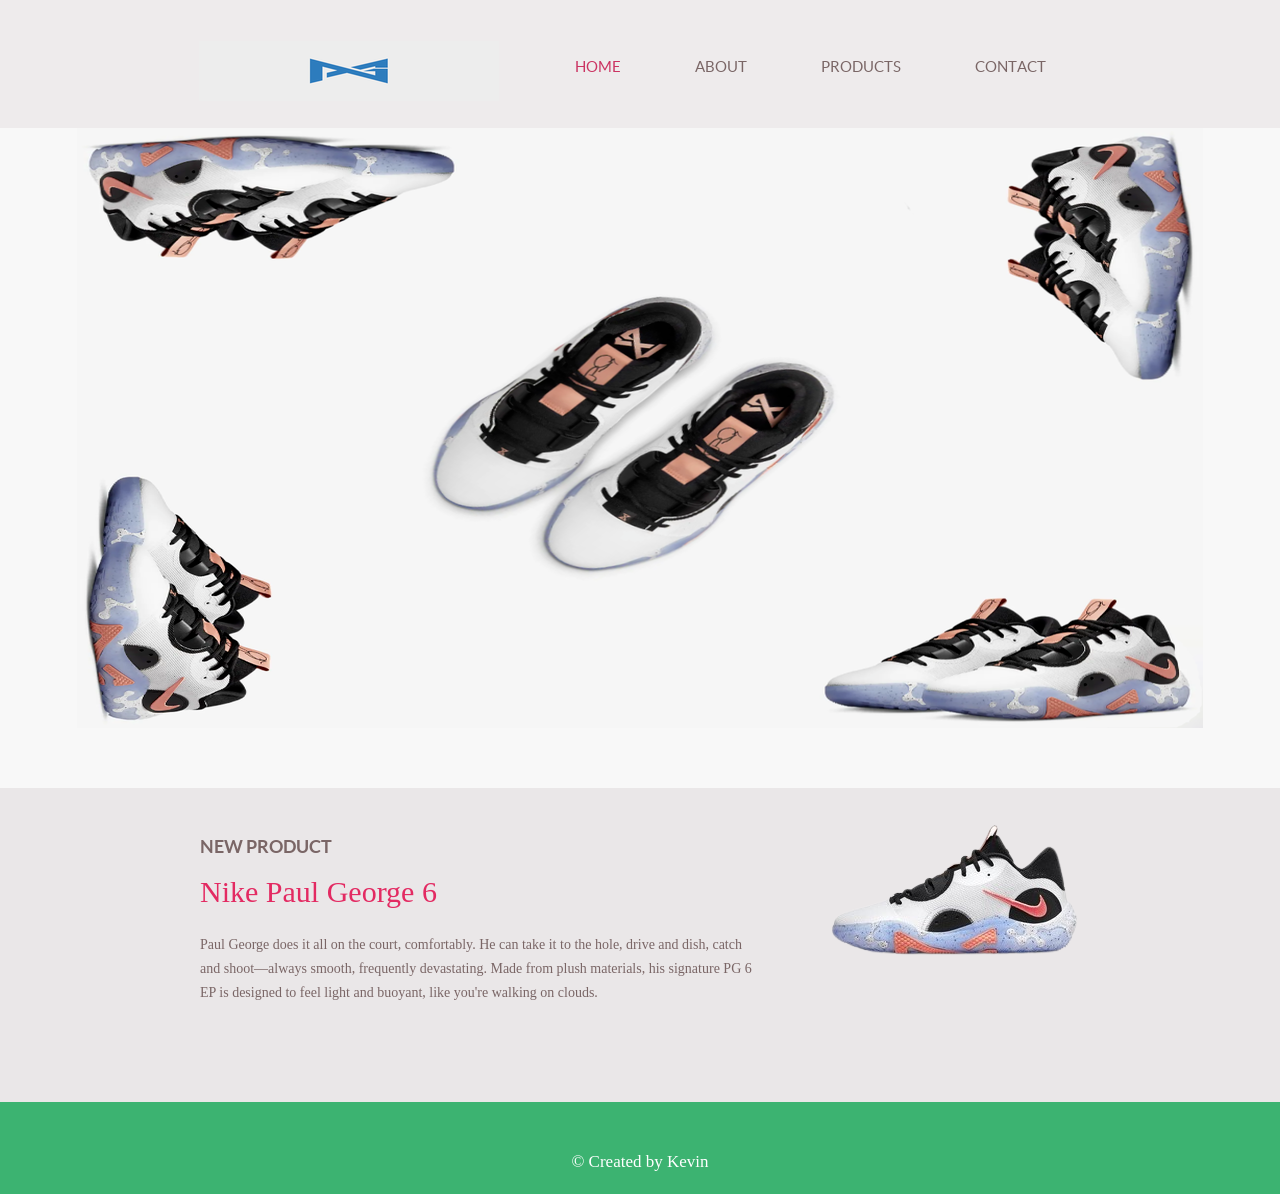
==== index.html @ f7b5f40b "Add files via upload" ====
<!doctype html>
<!-- Website template by freewebsitetemplates.com -->
<html>
<head>
	<meta charset="UTF-8">
	<meta name="viewport" content="width=device-width, initial-scale=1.0">
	<title>Athlete Products</title>
	<link rel="stylesheet" href="css/style.css" type="text/css">
	<link rel="stylesheet" type="text/css" href="css/mobile.css">
	<link rel="icon" type="image/x-icon" href="/images/g309misviq6ydv9tjio7 (1).png">
	<script src="js/mobile.js" type="text/javascript"></script>
</head>
<body>
	<div id="page">
		<div id="header">
			<div>
				<a href="index.html" class="logo"><img src="images/g309misviq6ydv9tjio7 (1).png" alt=""></a>				
				<ul id="navigation">
					<li class="selected">
						<a href="index.html">Home</a>
					</li>
					<li class="menu">
						<a href="about.html">About</a>
					</li>
					<li class="menu">
						<a href="product.html">Products</a>
					</li>
					<li class="menu">
						<a href="contact.html">Contact</a>
					</li>
				</ul>
			</div>
		</div>
		<div id="body" class="home">
			<div class="header">
				<img src="images/1158fe7e-9e71-4647-b39a-99df6974f974 (1).png" alt="">
				<div>
					
				</div>
			</div>
			<div class="body">
				<div>
					<div>
						<h1>NEW PRODUCT</h1>
						<h2>Nike Paul George 6</h2>
						<p>Paul George does it all on the court, comfortably. He can take it to the hole, drive and dish, catch and shoot—always smooth, frequently devastating. Made from plush materials, his signature PG 6 EP is designed to feel light and buoyant, like you're walking on clouds.</p>
					</div>
					<img src="images/https___hypebeast.com_image_2022_01_nike-pg-6-white-black-bright-crimson-dc1974-100-info-001__1_-removebg-preview.png" alt="">
				</div>
			</div>
		</div>
		<div id="footer">
			<div>
				<p>&copy; Created by Kevin</p>
			</div>
		</div>
	</div>
</body>
</html>
---- css/style.css ----
/* Website template by freewebsitetemplates.com */
body {
	margin: 0;
	padding: 0;
	position: relative;
	width: auto;
}
body #page {
	margin: 0px;
	overflow: hidden;
	padding: 0;
	width: auto;
}
a {
	text-decoration: none;
	outline: none;
}
a:active {
	background: none;
}
img {
	border: none;
}
/*-------------------------------------------FONTS---------------------------------------------*/
@font-face {
	font-family: 'roboto-regular-webfont';
	src: url('../fonts/roboto-regular-webfont.eot');
	src: url('../fonts/roboto-regular-webfont.woff') format('woff'), url('../fonts/roboto-regular-webfont.ttf') format('truetype'), url('../fonts/roboto-regular-webfont.svg') format('svg');
}
@font-face {
	font-family: 'quicksand-bold-webfont';
	src: url('../fonts/quicksand-bold-webfont.eot');
	src: url('../fonts/quicksand-bold-webfont.woff') format('woff'), url('../fonts/quicksand-bold-webfont.ttf') format('truetype'), url('../fonts/quicksand-bold-webfont.svg') format('svg');
}
@font-face {
	font-family: 'magra-bold-webfont';
	src: url('../fonts/magra-bold-webfont.eot');
	src: url('../fonts/magra-bold-webfont.woff') format('woff'), url('../fonts/magra-bold-webfont.ttf') format('truetype'), url('../fonts/magra-bold-webfont.svg') format('svg');
}
@font-face {
	font-family: 'lato-regular-webfont';
	src: url('../fonts/lato-regular-webfont.eot');
	src: url('../fonts/lato-regular-webfont.woff') format('woff'), url('../fonts/lato-regular-webfont.ttf') format('truetype'), url('../fonts/lato-regular-webfont.svg') format('svg');
}
@font-face {
	font-family: 'lato-bold-webfont';
	src: url('../fonts/lato-bold-webfont.eot');
	src: url('../fonts/lato-bold-webfont.woff') format('woff'), url('../fonts/lato-bold-webfont.ttf') format('truetype'), url('../fonts/lato-bold-webfont.svg') format('svg');
}
/*----------------------------------------header-styles---------------------------------------*/
#header {
	background-color: #eeebec;
	margin: 0;
	padding: 0;
	position: relative;
	width: 100%;
}
#header div {
	margin: 0 auto;
	max-width: 940px;
	overflow: hidden;
	padding: 41px 10px 27px;
}
#header div a.logo {
	float: left;
	margin: 0 0 0 29px;
	padding: 0;
	width: auto;
}
#header div a.logo img {
	display: block;
	margin: 0;
	padding: 0;
	width: auto;
}
#header div ul {
	display: inline-block;
	float: right;
	list-style: none outside none;
	margin: 0 auto;
	padding: 17px 0 0;
	text-align: center;
	width: 600px;
}
#header div ul li {
	display: inline-block;
	*float: left; /* Needed for IE7 and old versions */
	margin: 0 35px;
	padding: 0;
	position: relative;
	width: auto;
}
#header div ul li a {
	color: #7a6666;
	font-family: lato-regular-webfont;
	font-size: 15px;
	font-weight: normal;
	line-height: 15px;
	margin: 0;
	padding: 0;
	text-align: center;
	text-transform: uppercase;
}
#header div ul li.selected a, #header div ul li.selected a:hover {
	color: #cb3362;
}
#header div ul li a:hover, #header div ul li.menu:hover ul li a {
	color: #c8c10d;
}
#header div ul li ul li a {
	color: #cb3362;
	font-family: lato-regular-webfont;
	font-size: 15px;
	font-weight: normal;
	line-height: 15px;
	margin: 0;
	padding: 0;
	text-align: center;
	text-transform: uppercase;
}
#header div ul li.menu {
	min-height: 35px;
	z-index: 80;
}
#header div ul li.menu ul {
	display: block;
	float: none;
	left: -99999px;
	margin: 0;
	padding: 0;
	position: absolute;
	top: 24px;
	width: 106px;
	z-index: 90;
}
#header div ul li.menu:hover ul.primary, #header div ul li.menu ul#selected.primary {
	left: -30px;
}
#header div ul li.menu:hover ul.secondary, #header div ul li.menu ul#selected.secondary {
	left: -27px;
}
#header div ul li.menu ul li {
	float: none;
	margin: 0;
	padding: 0;
}
/*----------------------------------------body-home-styles---------------------------------------*/
#body.home {
	margin: 0;
	overflow: hidden;
	padding: 0;
	position: relative;
	width: 100%;
}
#body.home div.header {
	background-color: #f8f8f8;
	margin: 0;
	max-width: none;
	overflow: hidden;
	padding: 0;
	width: 100%;
}
#body.home div.header img {
	display: block;
	left: 50%;
	margin: 0 auto 0 -563px;
	padding: 0;
	position: absolute;
	width: 1126px;
}
#body.home div.header div {
	margin: 0 auto;
	max-width: 960px;
	min-height: 660px;
	padding: 0;
	position: relative;
}
#body.home div.header div a{
	background: url(../images/icons.png) no-repeat 0 -128px;
	color: #FFFFFF;
	display: block;
	font-family: quicksand-bold-webfont;
	font-size: 24px;
	font-weight: normal;
	height: 99px;
	line-height: 24px;
	margin: 0;
	padding: 52px 0 0;
	position: absolute;
	right: 130px;
	text-align: center;
	text-transform: uppercase;
	top: 437px;
	width: 156px;
	z-index: 90;
}
#body.home div.body {
	background-color: #eae7e8;
	margin: 0;
	max-width: none;
	padding: 0;
	width: 100%;
}
#body.home div.body div {
	margin: 0 auto;
	max-width: 960px;
	overflow: hidden;
	padding: 0;
}
#body.home div.body div div {
	float: left;
	margin: 0;
	padding: 0 0 0 40px;
	width: 560px;
}
#body.home div.body div img {
	display: block;
	float: right;
	left: 0;
	margin: 0;
	padding: 0;
	position: relative;
	width: auto;
}
#body.home div.body div div h1 {
	color: #7A6666;
	display: block;
	font-family: lato-bold-webfont;
	font-size: 18px;
	font-weight: normal;
	line-height: 24px;
	margin: 0;
	padding: 47px 0 18px;
	text-align: left;
	text-transform: uppercase;
	width: 560px;
}
#body.home div.body div div h2 {
	color: #E32A62;
	display: block;
	font-family: magra-bold-webfont;
	font-size: 30px;
	font-weight: normal;
	line-height: 30px;
	margin: 0;
	padding: 0 0 26px;
	text-align: left;
	text-transform: none;
	width: 560px;
}
#body.home div.body div div p {
	color: #7a6666;
	display: block;
	font-family: roboto-regular-webfont;
	font-size: 14px;
	font-weight: normal;
	line-height: 24px;
	margin: 0;
	padding: 0;
	text-align: left;
	width: 560px;
}
#body.home div.body div div p a {
	color: #7a6666;
	display: block;
	font-family: roboto-regular-webfont;
	font-size: 14px;
	font-weight: normal;
	line-height: 24px;
	margin: 0;
	padding: 0;
	text-decoration: underline;
}
#body.home div.body div div p a:hover {
	color: #c8c10d;
}
#body.home div.footer {
	background-color: #2e90ec;
	margin: 0;
	max-width: none;
	padding: 0;
	width: 100%;
}
#body.home div.footer div {
	margin: 0 auto;
	max-width: 960px;
	padding: 0;
}
#body.home div.footer div ul {
	display: inline-block;
	list-style: none outside none;
	margin: 0;
	padding: 36px 0 32px;
	width: 100%;
}
#body.home div.footer div ul li {
	float: left;
	margin: 0 10px;
	padding: 0;
	width: 220px;
}
#body.home div.footer div ul li a {
	display: block;
	height: 44px;
	margin: 0 auto 22px;
	padding: 0;
	width: 80px;
}
#body.home div.footer div ul li a.product {
	background-position: 0 -372px;
}
#body.home div.footer div ul li a.about {
	background-position: 0 -418px;
}
#body.home div.footer div ul li a.flavor {
	background-position: 0 -372px;
}
#body.home div.footer div ul li a.contact {
	float: none;
	background-position: 0 -326px;
}
#body.home div.footer div ul li h1 {
	color: #ffffff;
	font-family: lato-regular-webfont;
	font-size: 20px;
	font-weight: normal;
	line-height: 20px;
	margin: 0;
	padding: 0;
	text-align: center;
	text-transform: uppercase;
}
/*----------------------------------------body-styles---------------------------------------*/
#body {
	margin: 0;
	overflow: hidden;
	padding: 0;
	position: relative;
	width: 100%;
}
#body div.header {
	background-color: #c8c10d;
	margin: 0 auto;
	max-width: none;
	overflow: hidden;
	padding: 0;
}
#body div.header div {
	margin: 0 auto;
	max-width: 960px;
	padding: 0;
}
#body div.header div h1 {
	color: #FFFFFF;
	font-family: lato-regular-webfont;
	font-size: 30px;
	font-weight: normal;
	line-height: 30px;
	margin: 0;
	padding: 28px 0 23px;
	text-align: center;
	text-transform: uppercase;
}
#body div.body {
	background-color: #ebebed;
	margin: 0;
	max-width: none;
	min-height: 314px;
	overflow: hidden;
	padding: 0;
	width: 100%;
}
#body div.body img {
	display: block;
	left: 50%;
	margin: 0 auto 0 -507px;
	padding: 0;
	position: absolute;
	width: 1014px;
}
#body div.footer {
	margin: 0 auto;
	max-width: 960px;
	overflow: hidden;
	padding: 40px 0 110px;
}
#body div.footer div.sidebar {
	background-color: #EFEDEE;
	float: left;
	margin: 0 10px 0 40px;
	padding: 36px 0 34px;
	width: 280px;
}
#body div.footer div.article {
	float: center;
	margin: 0;
	padding: 0 0 0 30px;
	width: 560px;
}
#body div.footer div.sidebar h1 {
	display: block;
	line-height: 48px;
	margin: 0 auto;
	padding: 0 0 50px;
	text-align: center;
	width: 193px;
}
#body div.footer div.sidebar p {
	display: block;
	line-height: 48px;
	margin: 0 auto;
	text-align: center;
	width: 169px;
}
#body div.footer div h1 {
	color: #;
	font-family: lato-regular-webfont;
	font-size: 24px;
	font-weight: normal;
	line-height: 24px;
	margin: 0;
	padding: 0 0 27px;
	text-align: right;
	text-transform: uppercase;
}
#body div.footer div p, #body div.footer div span {
	color: #7A6666;
	font-family: roboto-regular-webfont;
	font-size: 14px;
	font-weight: normal;
	line-height: 24px;
	margin: 0;
	padding: 0 0 24px;
	text-align: left;
}
#body div.footer div span {
	display: block;
	margin: 0;
	padding: 0;
}
#body div.footer div p a {
	color: #7a6666;
	font-family: roboto-regular-webfont;
	font-size: 14px;
	font-weight: normal;
	line-height: 24px;
	margin: 0;
	padding: 0;
	text-decoration: underline;
}
#body div.footer div p a:hover, #body div ul li p a:hover, #body div.blog .featured ul li div p a:hover, #body div.blog .sidebar p a:hover, #body div.blog .featured p a:hover, #body.contact div.body div div p a:hover {
	color: #c8c10d;
}
#body div {
	margin: 0 auto;
	max-width: 960px;
	padding: 7px 0 57px;
}
#body div ul {
	display: inline-block;
	list-style: none outside none;
	margin: 0;
	overflow: hidden;
	padding: 0 0 22px;
	width: 100%;
}
#body div ul li {
	float: left;
	margin: 0 10px;
	padding: 0;
	width: 220px;
}
#body div ul li h1 {
	color: #E32A62;
	font-family: magra-bold-webfont;
	font-size: 28px;
	font-weight: normal;
	line-height: 28px;
	margin: 0;
	padding: 87px 0 27px 30px;
	text-align: left;
	text-transform: capitalize;
}
#body div ul li p {
	color: #7A6666;
	font-family: roboto-regular-webfont;
	font-size: 14px;
	font-weight: normal;
	line-height: 24px;
	margin: 0;
	padding: 0 0 0 30px;
	text-align: left;
	width: 190px;
}
#body div ul li p a {
	color: #7a6666;
	font-family: roboto-regular-webfont;
	font-size: 14px;
	font-weight: normal;
	line-height: 24px;
	margin: 0;
	padding: 0;
	text-decoration: underline;
}
#body div ul li img {
	display: block;
	margin: 0 auto 15px;
	padding: 0;
	width: auto;
}
#body div ul li h2 {
	color: #e32a62;
	font-family: lato-regular-webfont;
	font-size: 20px;
	font-weight: normal;
	line-height: 24px;
	margin: 0;
	padding: 0;
	text-align: center;
	text-transform: uppercase;
}
#body div.blog {
	margin: 0 auto;
	max-width: 960px;
	overflow: hidden;
	padding: 98px 0 146px;
}
#body div.singlepost {
	margin: 0 auto;
	max-width: 960px;
	overflow: hidden;
	padding: 98px 0 99px;
}
#body div.blog .featured {
	float: left;
	margin: 0 10px;
	padding: 0;
	width: 620px;
}
#body div.singlepost .featured {
	float: left;
	margin: 0 10px;
	padding: 0;
	width: 620px;
}
#body div.blog .featured ul {
	display: inline-block;
	list-style: none;
	margin: 0;
	overflow: hidden;
	padding: 0;
	width: 100%;
}
#body div.blog .featured ul li:first-child {
	margin: 0 0 50px 0;
}
#body div.blog .featured ul li {
	background: url(../images/bg-border.gif) no-repeat bottom center;
	float: none;
	margin: 0 0 39px;
	overflow: hidden;
	padding: 0;
	width: auto;
}
#body div.blog .featured ul li img {
	float: left;
	margin: 2px 0 0;
	padding: 0 30px;
	width: auto;
}
#body div.blog .featured ul li div {
	float: left;
	margin: 0;
	padding: 0 0 36px 10px;
	width: 370px;
}
#body div.blog .featured ul li div h1 {
	color: #CB3362;
	font-family: lato-regular-webfont;
	font-size: 24px;
	font-weight: normal;
	line-height: 24px;
	margin: 0;
	padding: 0 0 3px;
	text-align: left;
	text-transform: uppercase;
}
#body div.blog .featured ul li div span {
	color: #7A6666;
	display: block;
	font-family: roboto-regular-webfont;
	font-size: 12px;
	font-weight: normal;
	line-height: 24px;
	margin: 0;
	padding: 0 0 24px;
	text-align: left;
	text-transform: none;
}
#body div.blog .featured ul li div p {
	color: #7a6666;
	font-family: roboto-regular-webfont;
	font-size: 14px;
	font-weight: normal;
	line-height: 24px;
	margin: 0;
	padding: 0 0 39px 0;
	text-align: left;
	width: 100%;
}
#body div.blog .featured ul li div p a {
	color: #7a6666;
	font-family: roboto-regular-webfont;
	font-size: 14px;
	font-weight: normal;
	line-height: 24px;
	margin: 0;
	padding: 0;
	text-decoration: underline;
}
#body div.blog .featured ul li div a.more {
	border: 2px solid #cbb5bc;
	color: #a5838e;
	display: block;
	font-family: lato-bold-webfont;
	font-size: 16px;
	font-weight: normal;
	height: 36px;
	line-height: 36px;
	margin: 0;
	padding: 0;
	text-align: center;
	text-transform: uppercase;
	width: 156px;
}
#body div.blog .featured ul li div a.more:hover {
	background-color: #c8c10d;
	border: none;
	color: #ffffff;
	height: 40px;
	line-height: 40px;
	width: 160px;
}
#body div.blog .featured a.load {
	border: 2px solid #cbb5bc;
	color: #a5838e;
	display: block;
	font-family: lato-bold-webfont;
	font-size: 16px;
	font-weight: normal;
	height: 36px;
	line-height: 36px;
	margin: 0 auto;
	padding: 0;
	text-align: center;
	text-transform: uppercase;
	width: 156px;
}
#body div.blog .featured a.load:hover {
	background-color: #cb3362;
	border: none;
	color: #ffffff;
	height: 40px;
	line-height: 40px;
	width: 160px;
}
#body div.blog .sidebar {
	background-color: #EFEDEE;
	float: left;
	margin: 0;
	padding: 0 0 71px;
	width: 280px;
}
#body div.singlepost .sidebar {
	background-color: #EFEDEE;
	float: left;
	margin: 0;
	padding: 0 0 71px;
	width: 280px;
}
#body div.blog .sidebar h1, #body div.singlepost .sidebar h1 {
	color: #CB3362;
	font-family: magra-bold-webfont;
	font-size: 30px;
	font-weight: normal;
	line-height: 30px;
	margin: 0;
	padding: 42px 0 29px;
	text-align: center;
	text-transform: capitalize;
}
#body div.blog .sidebar img, #body div.singlepost .sidebar img {
	display: block;
	margin: 0 auto;
	padding: 0;
	width: auto;
}
#body div.blog .sidebar h2, #body div.singlepost .sidebar h2 {
	color: #CB3362;
	font-family: lato-regular-webfont;
	font-size: 24px;
	font-weight: normal;
	line-height: 24px;
	margin: 0;
	padding: 34px 0 3px;
	text-align: center;
	text-transform: uppercase;
}
#body div.blog .sidebar span, #body div.singlepost .sidebar span {
	color: #7A6666;
	display: block;
	font-family: roboto-regular-webfont;
	font-size: 12px;
	font-weight: normal;
	line-height: 24px;
	margin: 0;
	padding: 0 0 24px;
	text-align: center;
	text-transform: none;
}
#body div.blog .sidebar p, #body div.singlepost .sidebar p {
	color: #7A6666;
	display: block;
	font-family: roboto-regular-webfont;
	font-size: 14px;
	font-weight: normal;
	line-height: 24px;
	margin: 0 auto;
	padding: 0 0 64px;
	text-align: center;
	text-transform: none;
	width: 200px;
}
#body div.blog .sidebar p a, #body div.singlepost .sidebar p a {
	color: #7a6666;
	font-family: roboto-regular-webfont;
	font-size: 14px;
	font-weight: normal;
	line-height: 24px;
	margin: 0;
	padding: 0;
	text-decoration: underline;
}
#body div.blog .sidebar a.more, #body div.singlepost .sidebar a.more {
	border: 2px solid #d3c2c7;
	color: #a5838e;
	display: block;
	font-family: lato-bold-webfont;
	font-size: 16px;
	font-weight: normal;
	height: 36px;
	line-height: 36px;
	margin: 0 auto;
	padding: 0;
	text-align: center;
	text-transform: uppercase;
	width: 156px;
}
#body div.blog .sidebar a.more:hover, #body div.singlepost .sidebar a.more:hover {
	background-color: #c8c10d;
	border: none;
	color: #ffffff;
	height: 40px;
	line-height: 40px;
	width: 160px;
}
#body div.singlepost .featured img {
	display: block;
	margin: 0;
	padding: 1px 0 0 30px;
	width: auto;
}
#body div.singlepost .featured h1 {
	color: #CB3362;
	font-family: lato-regular-webfont;
	font-size: 24px;
	font-weight: normal;
	line-height: 24px;
	margin: 0;
	padding: 40px 0 4px 30px;
	text-align: left;
	text-transform: uppercase;
}
#body div.singlepost .featured span {
	color: #7A6666;
	display: block;
	font-family: Arial;
	font-size: 12px;
	font-weight: normal;
	line-height: 24px;
	margin: 0;
	padding: 0 0 23px 30px;
	text-align: left;
	text-transform: none;
}
#body div.singlepost .featured p {
	color: #7A6666;
	font-family: Arial;
	font-size: 14px;
	font-weight: normal;
	line-height: 24px;
	margin: 0;
	padding: 0 0 24px 30px;
	text-align: left;
}
#body div.singlepost .featured p a {
	color: #7a6666;
	font-family: Arial;
	font-size: 14px;
	font-weight: normal;
	line-height: 24px;
	margin: 0;
	padding: 0;
	text-decoration: underline;
}
#body div.singlepost .featured a.load {
	border: 2px solid #CBB5BC;
	color: #A5838E;
	display: block;
	font-family: lato-bold-webfont;
	font-size: 16px;
	font-weight: normal;
	height: 36px;
	line-height: 36px;
	margin: 63px auto 0;
	padding: 0;
	text-align: center;
	text-transform: uppercase;
	width: 156px;
}
#body div.singlepost .featured a.load:hover {
	background-color: #c8c10d;
	border: none;
	color: #ffffff;
	height: 40px;
	line-height: 40px;
	width: 160px;
}
#body.contact div.body {
	background: url(../images/map.jpg) no-repeat center top #b5aaad;
	margin: 0;
	max-width: none;
	padding: 0;
	width: 100%;
}
#body.contact div.body div {
	margin: 0 auto;
	max-width: 960px;
	overflow: hidden;
	padding: 39px 0 0;
}
#body.contact div.body div div {
	background: url(../images/bg-transparent.png) repeat;
	margin: 0 auto;
	overflow: hidden;
	padding: 30px 0 35px 133px;
	width: 747px;
}
#body.contact div.body div div img {
	float: left;
	left: auto;
	margin: 0 38px 0 0;
	padding: 0;
	position: relative;
	width: auto;
}
#body.contact div.body div div h1 {
	color: #CB3362;
	float: left;
	font-family: lato-regular-webfont;
	font-size: 24px;
	font-weight: normal;
	line-height: 24px;
	margin: 0;
	padding: 15px 0 4px;
	text-align: left;
	text-transform: uppercase;
	width: 510px;
}
#body.contact div.body div div p {
	color: #7a6666;
	float: left;
	font-family: roboto-regular-webfont;
	font-size: 14px;
	font-weight: normal;
	line-height: 24px;
	margin: 0;
	padding: 0;
	text-align: left;
	width: 510px;
}
#body.contact div.body div div p a {
	color: #7a6666;
	font-family: roboto-regular-webfont;
	font-size: 14px;
	font-weight: normal;
	line-height: 24px;
	margin: 0;
	padding: 0;
	text-decoration: underline;
}
#body div.footer .contact {
	float: left;
	margin: 0 10px 0 0;
	max-width: none;
	padding: 0 0 61px 40px;
	width: 590px;
}
#body div.footer .contact h1 {
	color: #CB3362;
	float: none;
	font-family: lato-regular-webfont;
	font-size: 24px;
	font-weight: normal;
	line-height: 24px;
	margin: 0;
	padding: 0 0 43px;
	text-align: left;
	text-transform: uppercase;
	width: auto;
}
#body div.footer .contact form {
	margin: 0;
	overflow: hidden;
	padding: 0;
	width: 560px;
}
#body div.footer .contact form input a{
	background: none;
	border: 1px solid #B6ADB0;
	color: #7A6666;
	display: block;
	font-family: lato-regular-webfont;
	font-size: 14px;
	font-weight: normal;
	height: 38px;
	line-height: 38px;
	margin: 0 0 8px;
	padding: 0 0 0 10px;
	text-align: left;
	width: 548px;
}

/*form 1 thank you message*/
.form1 {
	text-align: center;
		border-radius: 5px;
  		padding: 50px 20px;
  		margin: 60px 2px; 
}
#img1 {
	margin-left: -14%;
}

#body div.footer .contact form textarea {
	background: none;
	border: 1px solid #B6ADB0;
	color: #7A6666;
	display: block;
	font-family: lato-regular-webfont;
	font-size: 14px;
	font-weight: normal;
	height: 270px;
	line-height: 24px;
	margin: 0 0 9px;
	overflow: auto;
	padding: 7px 0 0 10px;
	resize: none;
	text-align: left;
	width: 548px;
}
#body div.footer .contact form input#submit {
	background: none;
	border: 2px solid #c5abb4;
	color: #a5838e;
	cursor: pointer;
	display: block;
	font-family: lato-bold-webfont;
	font-size: 16px;
	font-weight: normal;
	height: 40px;
	line-height: 36px;
	margin: 0;
	padding: 0;
	text-align: center;
	text-transform: uppercase;
	width: 141px;
}
#body div.footer .contact form input#submit:hover {
	background-color: #c8c10d;
	color:  #c8c10d;
	border: none;
	height: 40px;
	width: 141px;
}
#body div.footer .section {
	background-color: #EFEDEE;
	float: left;
	margin: 0;
	max-width: none;
	padding: 0 0 35px;
	width: 280px;
}
#body div.footer .section h1 {
	color: #CB3362;
	display: block;
	font-family: lato-regular-webfont;
	font-size: 24px;
	font-weight: normal;
	line-height: 24px;
	margin: 0 auto;
	padding: 24px 0 27px;
	text-align: center;
	text-transform: uppercase;
	width: 202px;
}
#body div.footer .section p {
	color: #7A6666;
	display: block;
	font-family: roboto-regular-webfont;
	font-size: 14px;
	font-weight: normal;
	line-height: 24px;
	margin: 0 auto;
	padding: 0;
	text-align: center;
	width: 202px;
}
#body div.footer .section p a {
}
#body div.footer .section p a:hover {
}
/*----------------------------------------footer-styles---------------------------------------*/
#footer {
	background-color: rgb(60, 179, 113)
;
	margin: 0;
	padding: 0;
	width: 100%;
}
#footer div {
	margin: 0 auto;
	max-width: 960px;
	overflow: hidden;
	padding: 59px 0 13px;
}
#footer div p {
	color: #FFFFFF;
	display: block;
	font-family: roboto-regular-webfont;
	font-size: 17px;
	font-weight: normal;
	line-height: 1px;
	margin: 0;
	padding-bottom: 2%;
	padding: -20px 0px 50px;
	text-align: center;
	text-transform: none
}
#footer div .connect {
	display: block;
	height: 30px;
	margin: 0 auto;
	max-width: none;
	overflow: hidden;
	padding: 0;
	width: 240px;
}
#footer div .connect a {
	background: url(../images/icons.png) no-repeat;
	display: block;
	float: left;
	height: 30px;
	margin: 0 15px;
	padding: 0;
	text-indent: -99999px;
	width: 30px;
}
---- css/mobile.css ----
/* Website template by freewebsitetemplates.com */
@media only screen and (min-width : 320px) and (max-width : 568px) {
	html {
		-webkit-text-size-adjust: none;
	}
	img {
		max-width: 100%;
	}
	body #page {
		margin: 0;
		overflow: hidden;
		padding: 0;
		width: auto;
	}
	#header {
		width: 100%;
	}
	#header div {
		max-width: none;
		overflow: hidden;
		padding: 90px 0 13%;
		width: 100%;
	}
	#header div a.logo {
		display: block;
		float: none;
		height: auto;
		margin: 0 auto;
		padding: 0;
	}
	#header div a.logo img {
		display: block;
		margin: 0 auto;
		padding: 0;
		width: 50%;
	}
	#header span#mobile-navigation {
		background: transparent url(../images/mobile/mobile-menu.png) no-repeat;
		display: block;
		height: 50px;
		margin: 0;
		padding: 0 0 0 0;
		position: absolute;
		right: 6%;
		top: 20px;
		width: 50px;
		z-index: 999;
	}
	#header div > ul#navigation {
		background-image: none;
		background: rgba(121, 101, 102, 0.91);
		border: 1px solid #f8f8f8;
		border-radius: 0;
		display: none;
		height: auto;
		padding: 0;
		position: absolute;
		right: 6%;
		top: 70px;
		width: 88%;
		z-index: 1000;
	}
	#header div > ul#navigation > li {
		border-left: 0;
		border-top: 1px solid #f8f8f8;
		margin: 0;
		padding: 0;
		position: relative;
		text-align: left;
		width: 100%;
	}
	#header div > ul#navigation > li:first-child {
		border-top: 0;
	}
	#header div > ul#navigation > li:hover {
		background-color: transparent;
	}
	#header div ul#navigation li a {
		color: #f8f8f8;
		display: block;
		font-family: Arial;
		font-size: 1.125em;
		font-weight: normal;
		height: 3em;
		line-height: 3.125em;
		padding: 0 10px;
		text-align: left;
		text-shadow: none;
		width: auto;
	}
	#header .mobile-submenu {
		background: rgba(121, 101, 102, 0.91) url(../images/mobile/mobile-expand.png) no-repeat center;
		border-left: 1px solid #f8f8f8;
		display: inline-block;
		height: 3.4em;
		position: absolute;
		right: 0;
		top: 0;
		width: 50px;
		z-index: 0;
	}
	#header div ul#navigation li ul {
		background: none;
		border-top: 1px solid #f8f8f8;
		padding: 0;
		position: static;
		right: 0;
		text-align: left;
		width: 100%;
		z-index: 999;
	}
	#header div ul#navigation li ul, #header div ul#navigation li:hover ul {
		display: none;
	}
	#header div ul#navigation li {
		width: 100%;
		z-index: 40;
	}
	#header div ul#navigation li ul li {
		background: rgba(121, 101, 102, 0.91);
		border-top: 1px solid #f8f8f8;
		display: block;
		margin: 0;
		padding: 0;
		text-align: left;
		width: 100%;
	}
	#header div ul#navigation li ul li:first-child {
		border: none;
	}
	#header div ul#navigation li ul li a {
		background: rgba(121, 101, 103, 0.91);
		color: #f8f8f8;
		padding-left: 20px;
		text-align: left;
		width: auto;
	}
	#header div ul#navigation li:hover a, #header div ul#navigation li.selected a, #header div ul#navigation li:hover ul li a, #header div ul#navigation li:hover ul li a:hover, #header div ul#navigation li ul li.selected a {
		display: block;
	}
	#header div ul#navigation li.selected > a {
		background: rgba(204, 60, 104, 0.91);
		color: #f8f8f8;
	}
	#body {
		margin: 0;
		padding: 0;
		width: 100%;
	}
	#body.home {
		margin: 0;
		padding: 0;
		width: 100%;
	}
}
@media only screen and (max-width : 568px) and (orientation : landscape) {
	
}
	@media only screen and (max-width : 918px) {
	#body{
	}
	#body.home {
	}
	#body div.blog, #body div.singlepost {
		margin: 0;
		max-width: none;
		overflow: hidden;
		padding: 10% 0;
		width: 100%;
	}
	#body.home div.header div {
		margin: 0 auto;
		max-width: 960px;
		min-height: 470px;
		padding: 0;
		position: relative;
	}
	#body.home div.header img {
		display: block;
		height: 21%;
		left: 0;
		margin: 0 auto;
		padding: 0;
		position: absolute;
		width: 100%;
	}
	#body.home div.header div a {
		margin: 0 auto;
		padding: 52px 0 0;
		position: relative;
		right: 0;
		top: 292px;
	}
	#body.home div.body div, #body.home div.footer div {
		margin: 0 auto;
		max-width: none;
		width: 90%;
	}
	#body.home div.body div div {
		float: none;
		margin: 0 auto;
		padding: 0;
		width: 90%;
	}
	#body.home div.body div div h1, #body.home div.body div div h2, #body.home div.body div div p {
		width: 100%;
	}
	#body.home div.body div img {
		display: block;
		float: none;
		margin: 0 auto;
		padding: 0;
		position: inherit;
		width: 100%;
	}
	#body.home div.footer div ul li {
		float: none;
		margin: 0;
		padding: 0 0 8%;
		width: 100%;
	}
	#body.home div.footer div ul li a.contact {
		float: none;
	}
	#body div.body {
		min-height: 280px;
	}
	#body div.body img {
		display: block;
		height: 15%;
		left: 0;
		margin: 0 auto;
		padding: 0;
		position: absolute;
		width: 100%;
	}
	#body div.footer {
		margin: 0;
		max-width: none;
		overflow: hidden;
		padding: 0 0 0;
		width: 100%;
	}
	#body div.footer div.sidebar {
		float: none;
		margin: 10% auto 0;
		padding: 36px 0 34px;
		width: 90%;
	}
	#body div.footer div.article {
		float: none;
		margin: 0 auto;
		padding: 8% 0 0 0;
		width: 90%;
	}
	#body div ul {
		padding: 10% 0;
		width: 100%;
	}
	#body div ul li {
		float: none;
		margin: 0 auto;
		padding: 0;
		width: 90%;
	}
	#body div ul li h1, #body div ul li p {
		margin: 0;
		padding: 0;
		width: 100%;
	}
	#body div.blog .featured {
		float: none;
		margin: 0;
		padding: 0;
		width: 100%;
	}
	#body div.blog .sidebar {
		background-color: #EFEDEE;
		float: none;
		margin: 0;
		padding: 0 0 71px;
		width: 100%;
	}
	#body div.blog .featured ul li:first-child {
		margin: 10% auto;
	}
	#body div.blog .featured ul li {
		background: none;
		margin: 10% auto;
		width: 90%;
	}
	#body div.blog .featured ul li img {
		float: none;
		margin: 5% auto;
	}
	#body div.blog .featured ul li div {
		float: none;
		margin: 0;
		padding: 0;
		width: 100%;
	}
	#body div.singlepost .featured img, #body div.singlepost .featured h1, #body div.singlepost .featured span, #body div.singlepost .featured p {
		padding: 4% 0;
	}
	#body div.blog .featured a.load, #body div.singlepost .featured a.load {
		display: none;
	}
	#body div.blog .sidebar, #body div.singlepost .featured,  #body div.singlepost .sidebar {
		float: none;
		margin: 0 auto;
		padding: 0 0 35px;
		width: 90%;
	}
	#body.contact div.body div{
		padding: 4% 0;
		max-width: none;
		width: 100%;
	}
	#body.contact div.body div div{
		padding: 5% 0;
		width: 90%;
	}
	#body.contact div.body div div img{
		float: none;
		margin: 0 auto;
	}
	#body.contact div.body div div h1, #body.contact div.body div div p{
		padding: 0 0 0 4%;
		width: 96%;
	}
	#footer div {
		margin: 0 auto;
		width: 90%;
	}
	#body div.footer .contact {
		float: none;
		margin: 0 auto;
		max-width: none;
		padding: 4% 0;
		width: 90%;
	}
	#body div.footer .contact form {
		margin: 0;
		overflow: hidden;
		padding: 0;
		width: 100%;
	}
	#body div.footer .contact form input, #body div.footer .contact form textarea {
		-webkit-appearance: none;
		border-radius: 0;
		margin: 0 auto 8px;
		width: 90%;
	}
	#body div.footer .contact form input#submit {
		-webkit-appearance: none;
		margin: 0 0 0 2%;
	}
	#body div.footer .section {
		background-color: #EFEDEE;
		float: none;
		margin: 0 auto 5%;
		max-width: none;
		padding: 0 0 35px;
		width: 90%;
	}
}
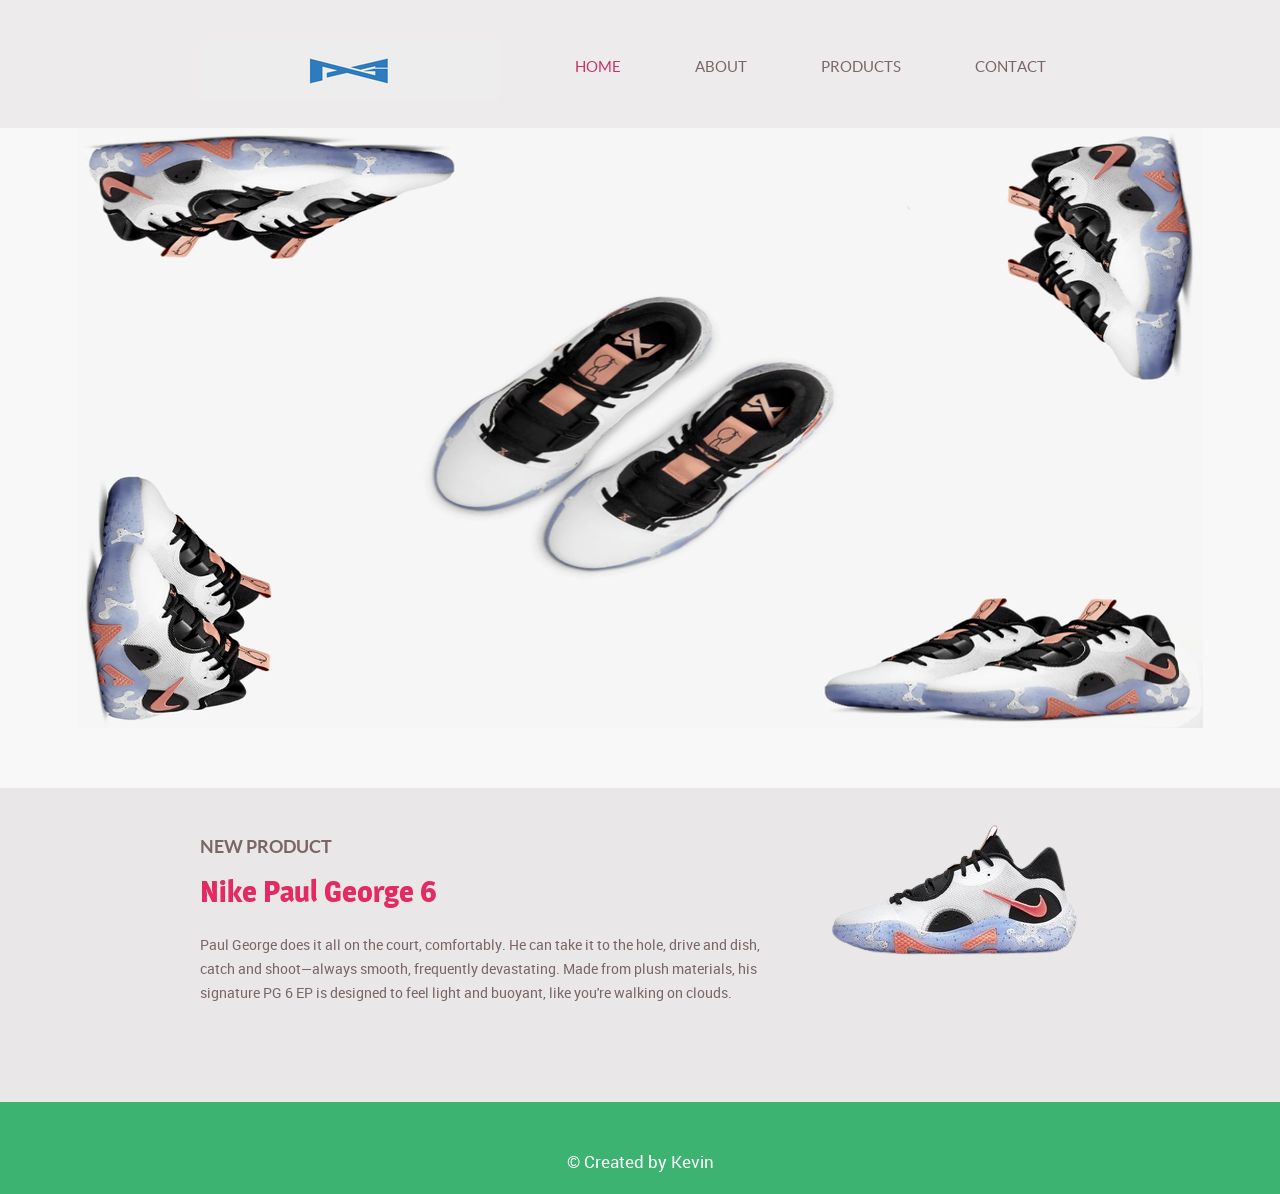
==== commit e7769f7b: "Add files via upload" ====
(no text change in the page or its own stylesheets)
